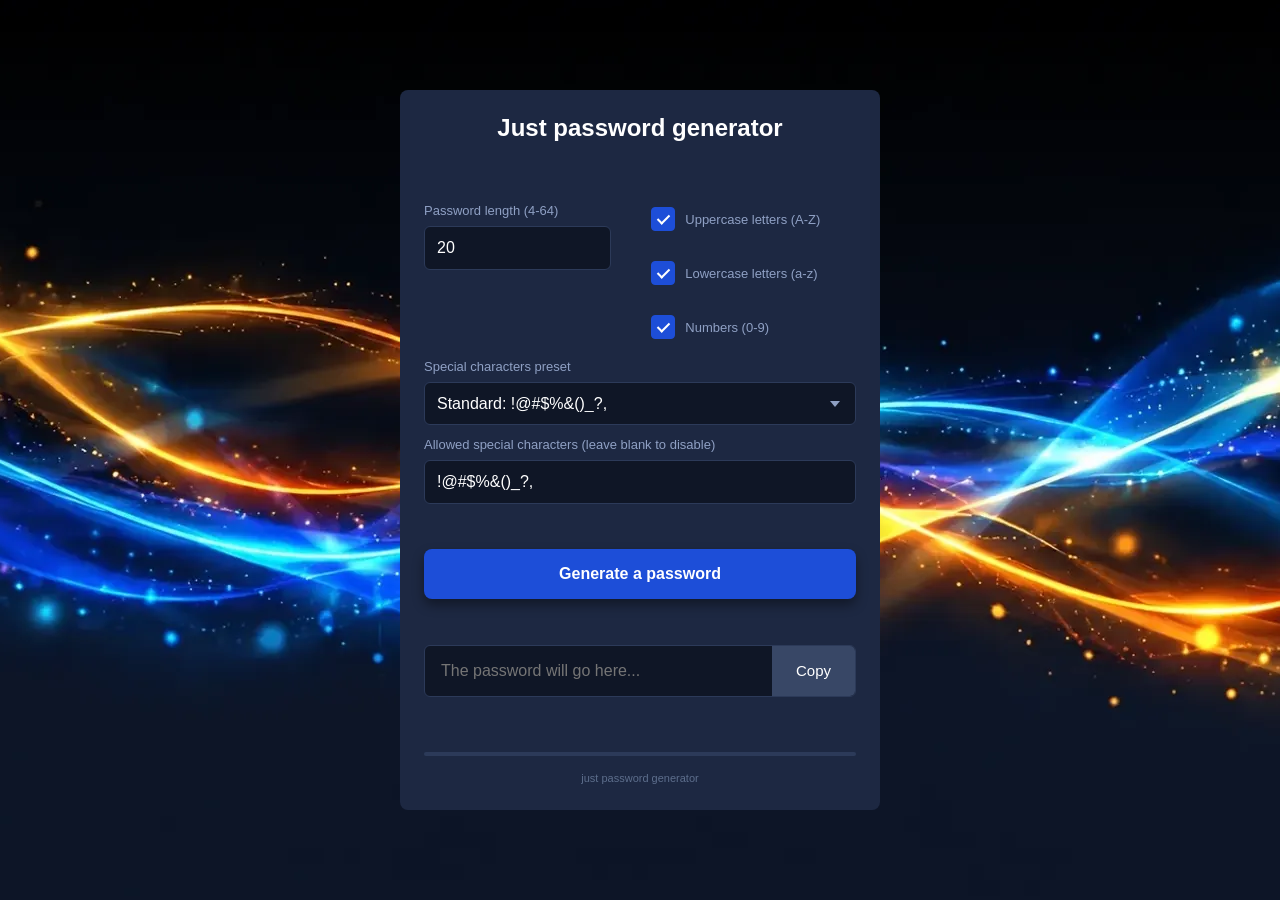
==== j_pgen.html @ 9e4914c0 "Update j_pgen.html" ====
<!DOCTYPE html>

<!--
    Application: Just Password Generator
    Version: 0.3.2
    Authors: Andrii Furs & Tymur Furs
    License: MIT (https://opensource.org/license/mit)
    Description: Cryptographically secure, zero-tracking offline password generator.
-->

<html lang="uk">
<head>
    <meta charset="UTF-8">
    <meta name="viewport" content="width=device-width, initial-scale=1.0, maximum-scale=1.0, user-scalable=no, viewport-fit=cover">
    <title>Password Generator</title>
    <link rel="stylesheet" href="j_pgen.css">
    <link rel="manifest" href="manifest.json">
    <script src="j_pgen.js" defer></script>
</head>
<body>

    <main class="app-container">
        <h1 class="app-title">Just password generator</h1>

        <section class="settings-grid">
            <!-- Длина пароля -->
            <div class="input-group">
                <label for="password-length"> Password length (4-64)</label>
                <input type="number" id="password-length" value="20" min="4" max="64">
            </div>

            <div class="checkbox-group">
                <label class="custom-checkbox" style="margin-left: 20px;">
                    <input type="checkbox" id="chk-uppercase" checked>
                    <span class="checkmark"></span>
                    Uppercase letters (A-Z)
                </label>
                <label class="custom-checkbox" style="margin-left: 20px; margin-top: 16px;">
                    <input type="checkbox" id="chk-lowercase" checked>
                    <span class="checkmark"></span>
                    Lowercase letters (a-z)
                </label>
                <label class="custom-checkbox" style="margin-left: 20px; margin-top: 16px;">
                    <input type="checkbox" id="chk-numbers" checked>
                    <span class="checkmark"></span>
                    Numbers (0-9)
                </label>
            </div>
        </section>

        <section class="special-chars-section" style="margin-top: -26px;">
            <div class="input-group">
                <label for="chars-preset"> Special characters preset</label>
                <select id="chars-preset">
                    <option value="standard">Standard: !@#$%&()_?,</option>
                    <option value="strict">Without brackets and commas: !@#$_-</option>
                    <option value="minimal">Minimum: !@*</option>
                    <option value="custom">Custom:</option>
                </select>
            </div>

            <div class="input-group">
                <label for="special-chars"> Allowed special characters (leave blank to disable)</label>
                <input type="text" id="special-chars" value="!@#$%&()_?,">
            </div>
        </section>

        <button type="button" id="btn-generate" class="btn-main">Generate a password</button>

        <section class="result-section">
            <div class="result-container">
                <input type="text" id="result-display" readonly placeholder="The password will go here...">
                <button type="button" id="btn-copy">Copy</button>
            </div>
            <div id="copy-toast" class="toast-message">Copied</div>
        </section>

        <footer class="strength-footer">
            <div class="strength-bar-wrapper">
                <div id="strength-bar" class="strength-bar"></div>
            </div>
            <div class="footer-link-container">
                <a href="https://carcharodes.github.io/3.-just-password-generator/" target="_blank" rel="noopener">just password generator</a>
            </div>
            
        </footer>
    </main>

    <!-- Install PWA -->

    <script>
        
        let deferredPrompt;
        const installBtn = document.getElementById('btn-install-pwa');

        if ('serviceWorker' in navigator) {
            window.addEventListener('load', () => {
                navigator.serviceWorker.register('/3.-just-password-generator/sw.js')
                    .then(reg => console.log('Service Worker registered!'))
                    .catch(err => console.error('Service Worker failed:', err));
            });
        }

        window.addEventListener('beforeinstallprompt', (e) => {
            e.preventDefault();
            deferredPrompt = e;

            installBtn.removeAttribute('disabled');
            installBtn.style.opacity = '1';
            installBtn.style.cursor = 'pointer';
        });

        installBtn.addEventListener('click', async () => {
            if (!deferredPrompt) return;

            deferredPrompt.prompt();
            const {
                outcome
            } = await deferredPrompt.userChoice;
            console.log(`User choice: ${outcome}`);
            deferredPrompt = null;
        });

        window.addEventListener('appinstalled', () => {
            console.log('App installed!');
            installBtn.style.display = 'none';
        });
        
    </script>

</body>
</html>
---- j_pgen.css ----
/* Скидання базових стилів та заборона скролу */
* {
    box-sizing: border-box;
    margin: 0;
    padding: 0;
    font-family: -apple-system, BlinkMacSystemFont, "Segoe UI", Roboto, Helvetica, Arial, sans-serif;
    -webkit-tap-highlight-color: transparent;
    user-select: none;
}

html, body {
    width: 100%;
    height: 100dvh;
    background-color: #0d1527;
    color: #ffffff;
    overflow: hidden;
    background-image: url(landing_back.webp);
    background-position: top;
    background-repeat: no-repeat;
}

body {
    display: flex;
    justify-content: center;
    align-items: center;
    padding: env(safe-area-inset-top) env(safe-area-inset-right) env(safe-area-inset-bottom) env(safe-area-inset-left);
}

/* Контейнер додатка */
.app-container {
    width: 100%;
    max-width: 480px;
    height: 100%;
    max-height: 720px;
    padding: 24px;
    display: flex;
    flex-direction: column;
    justify-content: space-between;
    background-color: #1d2842;
    border-radius: 8px;
}

/* Заголовок */
.app-title {
    font-size: 24px;
    font-weight: 700;
    text-align: center;
    margin-bottom: 16px;
    color: #ffffff;
}

/* Сітки та групи введення */
.settings-grid {
    display: flex;
    gap: 20px;
    align-items: flex-start;
}

.input-group {
    display: flex;
    flex-direction: column;
    gap: 8px;
    flex: 1;
}

/* Окремий ізольований контейнер суто для селекту, щоб не чіпати інші блоки */
.special-chars-section .input-group:first-child {
    position: relative;
}

/* Малюємо стрілочку ТІЛЬКИ всередині блоку з селектом */
.special-chars-section .input-group:first-child::after {
    content: "";
    position: absolute;
    right: 16px;
    bottom: 18px;
    width: 0;
    height: 0;
    border-left: 5px solid transparent;
    border-right: 5px solid transparent;
    border-top: 6px solid #8fa0c4;
    pointer-events: none;
}

.input-group label {
    font-size: 13px;
    color: #8fa0c4;
}

.input-group input[type="number"],
.input-group input[type="text"],
.input-group select {
    background-color: #0f1626;
    border: 1px solid #2c3a59;
    border-radius: 6px;
    color: #ffffff;
    padding: 12px;
    font-size: 16px;
    outline: none;
    width: 100%;
    transition: border-color 0.2s;
    appearance: none;
    -webkit-appearance: none;
    -moz-appearance: none;
}

.input-group select {
    padding-right: 36px;
}

/* Видалення стрілочок з input[type="number"] */
.input-group input[type="number"]::-webkit-outer-spin-button,
.input-group input[type="number"]::-webkit-inner-spin-button {
    -webkit-appearance: none;
    margin: 0;
}
.input-group input[type="number"] {
    -moz-appearance: textfield;
}

.input-group input:focus,
.input-group select:focus {
    border-color: #3b82f6;
}

/* Чекбокси */
.checkbox-group {
    display: flex;
    flex-direction: column;
    gap: 14px;
    flex: 1.2;
    padding-top: 4px;
}

.custom-checkbox {
    display: flex;
    align-items: center;
    position: relative;
    cursor: pointer;
    font-size: 13px;
    color: #8fa0c4;
    gap: 10px;
}

.custom-checkbox input {
    position: absolute;
    opacity: 0;
    cursor: pointer;
    height: 0;
    width: 0;
}

.checkmark {
    width: 24px;
    height: 24px;
    background-color: #0f1626;
    border: 1px solid #2c3a59;
    border-radius: 4px;
    display: flex;
    align-items: center;
    justify-content: center;
    transition: background-color 0.2s, border-color 0.2s;
}

.custom-checkbox input:checked ~ .checkmark {
    background-color: #1d4ed8;
    border-color: #1d4ed8;
}

.checkmark:after {
    content: "";
    display: none;
    width: 5px;
    height: 10px;
    border: solid white;
    border-width: 0 2px 2px 0;
    transform: rotate(45deg);
    margin-bottom: 2px;
}

.custom-checkbox input:checked ~ .checkmark:after {
    display: block;
}

.special-chars-section {
    display: flex;
    flex-direction: column;
    gap: 12px;
}

/* Головна кнопка генерації */
.btn-main {
    background-color: #1d4ed8;
    border: none;
    border-radius: 8px;
    color: white;
    padding: 16px;
    font-size: 16px;
    font-weight: 600;
    cursor: pointer;
    box-shadow: 0 6px 12px rgba(0, 0, 0, 0.4);
    transition: opacity 0.2s, transform 0.1s;
}

.btn-main:active {
    transform: scale(0.97);
    box-shadow: 0 2px 6px rgba(0, 0, 0, 0.2);
}

.btn-main:disabled {
    background: #2a354f;
    color: #5d6e8c;
    box-shadow: none;
    cursor: not-allowed;
}

/* Блок результату */
.result-section {
    position: relative;
    display: flex;
    flex-direction: column;
    align-items: center;
    width: 100%;
}

.result-container {
    display: flex;
    width: 100%;
    background-color: #0f1626;
    border: 1px solid #2c3a59;
    border-radius: 6px;
    overflow: hidden;
    z-index: 2; /* Надаємо пріоритет над іншими елементами */
}

#result-display {
    flex: 1;
    background: transparent;
    border: none;
    color: #ffffff;
    padding: 16px;
    font-size: 16px;
    outline: none;
    user-select: text;
}

#btn-copy {
    background-color: #384766;
    border: none;
    color: #ffffff;
    padding: 0 24px;
    font-size: 15px;
    cursor: pointer;
    transition: background-color 0.2s;
}

#btn-copy:active {
    background-color: #2c3852;
}

/* Сповіщення про копіювання */
.toast-message {
    font-size: 12px;
    color: #8fa0c4;
    margin-top: 8px;
    opacity: 0;
    transition: opacity 0.2s ease-in-out;
    position: absolute;
    bottom: -22px;
    z-index: 1;
}

.toast-message.show {
    opacity: 1;
}

/* Лінія надійності в самому низу */
.strength-footer {
    width: 100%;
    padding-top: 10px;
}

.strength-bar-wrapper {
    width: 100%;
    height: 4px;
    background-color: #2c3a59;
    border-radius: 2px;
    overflow: hidden;
}

.strength-bar {
    width: 0%;
    height: 100%;
    background-color: transparent;
    transition: width 0.4s cubic-bezier(0.4, 0, 0.2, 1), background-color 0.4s ease;
}

/* Стилі для посилання на сайт у футері */
.footer-link-container {
    text-align: center;
    margin-top: 12px; /* Відступ від індикатора надійності */
}

.footer-link-container a {
    font-size: 11px;
    color: #5d6e8c; /* Приглушений колір, щоб не відволікати */
    text-decoration: none;
    transition: color 0.2s ease;
    user-select: none;
    -webkit-user-drag: none;
}

/* М'яке підсвічування при ховері або тапі */
.footer-link-container a:hover,
.footer-link-container a:active {
    color: #8fa0c4;
}
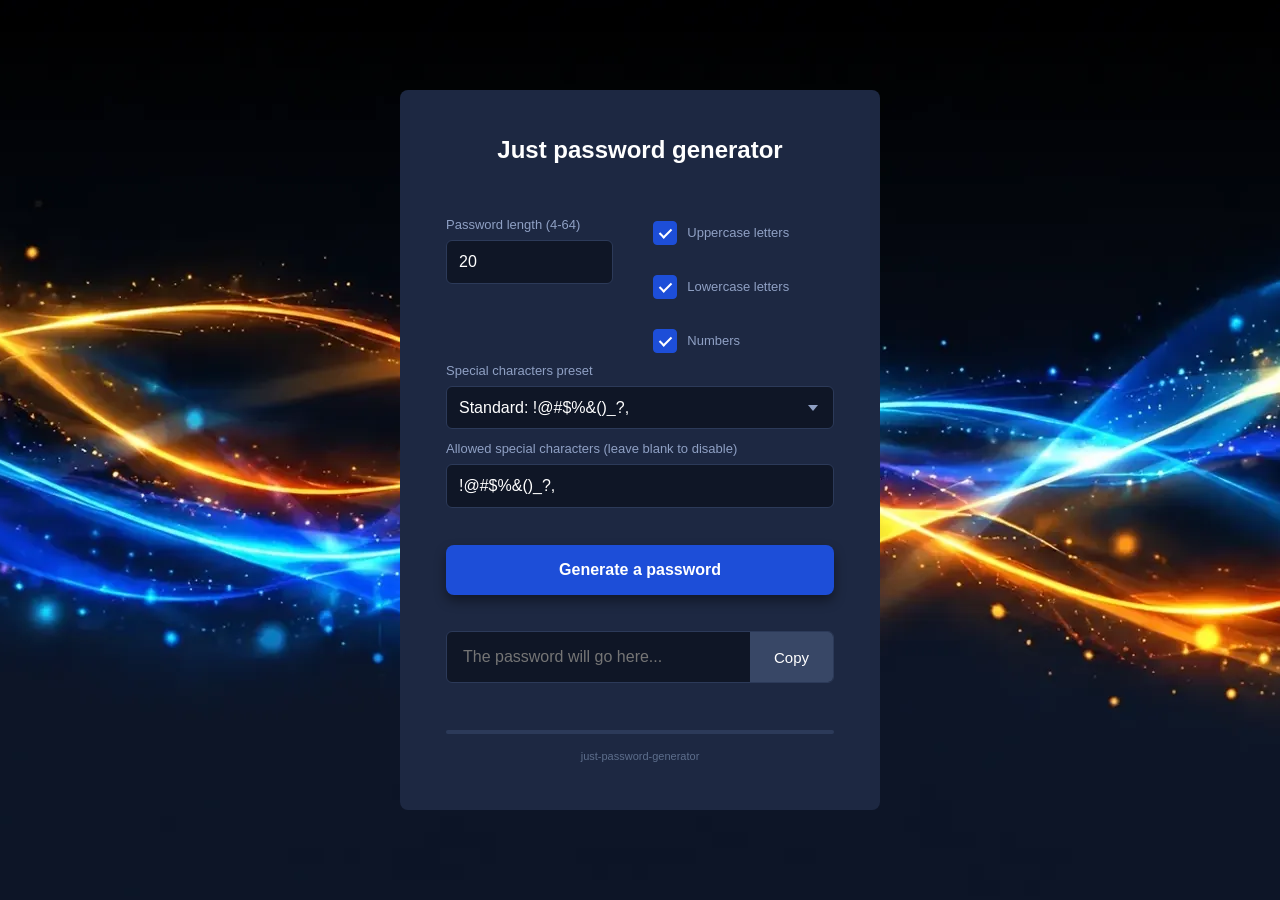
==== commit 61921e70: "Update j_pgen.html" ====
--- a/j_pgen.html
+++ b/j_pgen.html
@@ -3,7 +3,7 @@
 <!--
     Application: Just Password Generator
     Version: 0.3.2
-    Authors: Andrii Furs & Tymur Furs
+    Authors: Andrii Furs, Tymur Furs (https://yourwebsite.com)
     License: MIT (https://opensource.org/license/mit)
     Description: Cryptographically secure, zero-tracking offline password generator.
 -->
@@ -14,7 +14,6 @@
     <meta name="viewport" content="width=device-width, initial-scale=1.0, maximum-scale=1.0, user-scalable=no, viewport-fit=cover">
     <title>Password Generator</title>
     <link rel="stylesheet" href="j_pgen.css">
-    <link rel="manifest" href="manifest.json">
     <script src="j_pgen.js" defer></script>
 </head>
 <body>
@@ -33,17 +32,17 @@
                 <label class="custom-checkbox" style="margin-left: 20px;">
                     <input type="checkbox" id="chk-uppercase" checked>
                     <span class="checkmark"></span>
-                    Uppercase letters (A-Z)
+                    Uppercase letters
                 </label>
                 <label class="custom-checkbox" style="margin-left: 20px; margin-top: 16px;">
                     <input type="checkbox" id="chk-lowercase" checked>
                     <span class="checkmark"></span>
-                    Lowercase letters (a-z)
+                    Lowercase letters
                 </label>
                 <label class="custom-checkbox" style="margin-left: 20px; margin-top: 16px;">
                     <input type="checkbox" id="chk-numbers" checked>
                     <span class="checkmark"></span>
-                    Numbers (0-9)
+                    Numbers
                 </label>
             </div>
         </section>
@@ -80,53 +79,11 @@
                 <div id="strength-bar" class="strength-bar"></div>
             </div>
             <div class="footer-link-container">
-                <a href="https://carcharodes.github.io/3.-just-password-generator/" target="_blank" rel="noopener">just password generator</a>
+                <a href="https://carcharodes.github.io/3.-just-password-generator/" target="_blank" rel="noopener">just-password-generator</a>
             </div>
             
         </footer>
     </main>
 
-    <!-- Install PWA -->
-
-    <script>
-        
-        let deferredPrompt;
-        const installBtn = document.getElementById('btn-install-pwa');
-
-        if ('serviceWorker' in navigator) {
-            window.addEventListener('load', () => {
-                navigator.serviceWorker.register('/3.-just-password-generator/sw.js')
-                    .then(reg => console.log('Service Worker registered!'))
-                    .catch(err => console.error('Service Worker failed:', err));
-            });
-        }
-
-        window.addEventListener('beforeinstallprompt', (e) => {
-            e.preventDefault();
-            deferredPrompt = e;
-
-            installBtn.removeAttribute('disabled');
-            installBtn.style.opacity = '1';
-            installBtn.style.cursor = 'pointer';
-        });
-
-        installBtn.addEventListener('click', async () => {
-            if (!deferredPrompt) return;
-
-            deferredPrompt.prompt();
-            const {
-                outcome
-            } = await deferredPrompt.userChoice;
-            console.log(`User choice: ${outcome}`);
-            deferredPrompt = null;
-        });
-
-        window.addEventListener('appinstalled', () => {
-            console.log('App installed!');
-            installBtn.style.display = 'none';
-        });
-        
-    </script>
-
 </body>
 </html>
--- a/j_pgen.css
+++ b/j_pgen.css
@@ -1,4 +1,3 @@
-/* Скидання базових стилів та заборона скролу */
 * {
     box-sizing: border-box;
     margin: 0;
@@ -26,13 +25,12 @@
     padding: env(safe-area-inset-top) env(safe-area-inset-right) env(safe-area-inset-bottom) env(safe-area-inset-left);
 }
 
-/* Контейнер додатка */
 .app-container {
     width: 100%;
     max-width: 480px;
     height: 100%;
     max-height: 720px;
-    padding: 24px;
+    padding: 46px;
     display: flex;
     flex-direction: column;
     justify-content: space-between;
@@ -40,7 +38,6 @@
     border-radius: 8px;
 }
 
-/* Заголовок */
 .app-title {
     font-size: 24px;
     font-weight: 700;
@@ -49,7 +46,6 @@
     color: #ffffff;
 }
 
-/* Сітки та групи введення */
 .settings-grid {
     display: flex;
     gap: 20px;
@@ -63,12 +59,10 @@
     flex: 1;
 }
 
-/* Окремий ізольований контейнер суто для селекту, щоб не чіпати інші блоки */
 .special-chars-section .input-group:first-child {
     position: relative;
 }
 
-/* Малюємо стрілочку ТІЛЬКИ всередині блоку з селектом */
 .special-chars-section .input-group:first-child::after {
     content: "";
     position: absolute;
@@ -108,7 +102,6 @@
     padding-right: 36px;
 }
 
-/* Видалення стрілочок з input[type="number"] */
 .input-group input[type="number"]::-webkit-outer-spin-button,
 .input-group input[type="number"]::-webkit-inner-spin-button {
     -webkit-appearance: none;
@@ -123,7 +116,6 @@
     border-color: #3b82f6;
 }
 
-/* Чекбокси */
 .checkbox-group {
     display: flex;
     flex-direction: column;
@@ -188,7 +180,6 @@
     gap: 12px;
 }
 
-/* Головна кнопка генерації */
 .btn-main {
     background-color: #1d4ed8;
     border: none;
@@ -214,7 +205,6 @@
     cursor: not-allowed;
 }
 
-/* Блок результату */
 .result-section {
     position: relative;
     display: flex;
@@ -230,7 +220,7 @@
     border: 1px solid #2c3a59;
     border-radius: 6px;
     overflow: hidden;
-    z-index: 2; /* Надаємо пріоритет над іншими елементами */
+    z-index: 2;
 }
 
 #result-display {
@@ -258,7 +248,6 @@
     background-color: #2c3852;
 }
 
-/* Сповіщення про копіювання */
 .toast-message {
     font-size: 12px;
     color: #8fa0c4;
@@ -274,7 +263,6 @@
     opacity: 1;
 }
 
-/* Лінія надійності в самому низу */
 .strength-footer {
     width: 100%;
     padding-top: 10px;
@@ -295,22 +283,20 @@
     transition: width 0.4s cubic-bezier(0.4, 0, 0.2, 1), background-color 0.4s ease;
 }
 
-/* Стилі для посилання на сайт у футері */
 .footer-link-container {
     text-align: center;
-    margin-top: 12px; /* Відступ від індикатора надійності */
+    margin-top: 12px;
 }
 
 .footer-link-container a {
     font-size: 11px;
-    color: #5d6e8c; /* Приглушений колір, щоб не відволікати */
+    color: #5d6e8c;
     text-decoration: none;
     transition: color 0.2s ease;
     user-select: none;
     -webkit-user-drag: none;
 }
 
-/* М'яке підсвічування при ховері або тапі */
 .footer-link-container a:hover,
 .footer-link-container a:active {
     color: #8fa0c4;
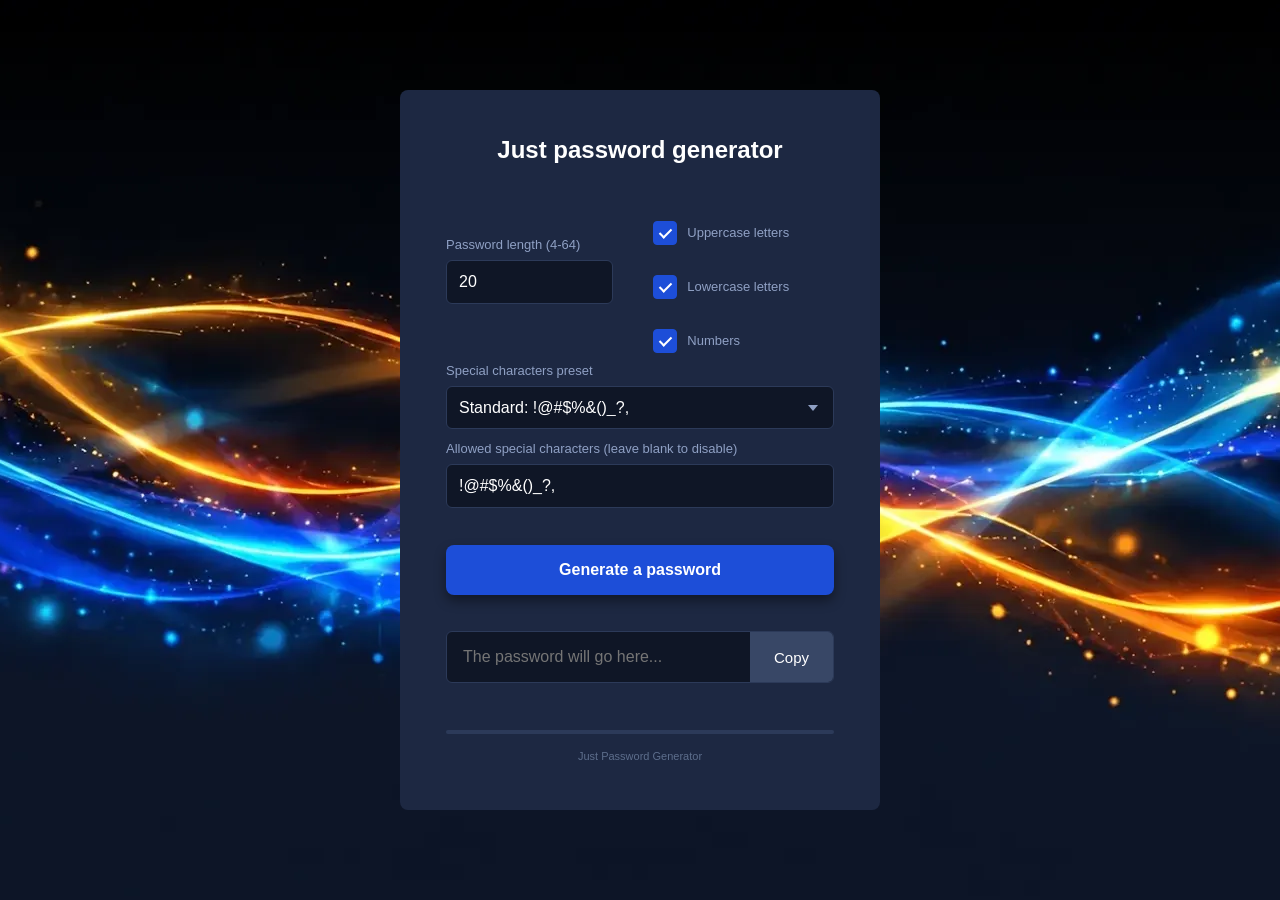
==== commit 6e238e49: "Update j_pgen.html" ====
--- a/j_pgen.html
+++ b/j_pgen.html
@@ -22,8 +22,8 @@
         <h1 class="app-title">Just password generator</h1>
 
         <section class="settings-grid">
-            <!-- Длина пароля -->
-            <div class="input-group">
+           
+            <div class="input-group" style="margin-top: 20px;">
                 <label for="password-length"> Password length (4-64)</label>
                 <input type="number" id="password-length" value="20" min="4" max="64">
             </div>
@@ -79,7 +79,7 @@
                 <div id="strength-bar" class="strength-bar"></div>
             </div>
             <div class="footer-link-container">
-                <a href="https://carcharodes.github.io/3.-just-password-generator/" target="_blank" rel="noopener">just-password-generator</a>
+                <a href="https://carcharodes.github.io/just-password-generator/" target="_blank" rel="noopener">Just Password Generator</a>
             </div>
             
         </footer>
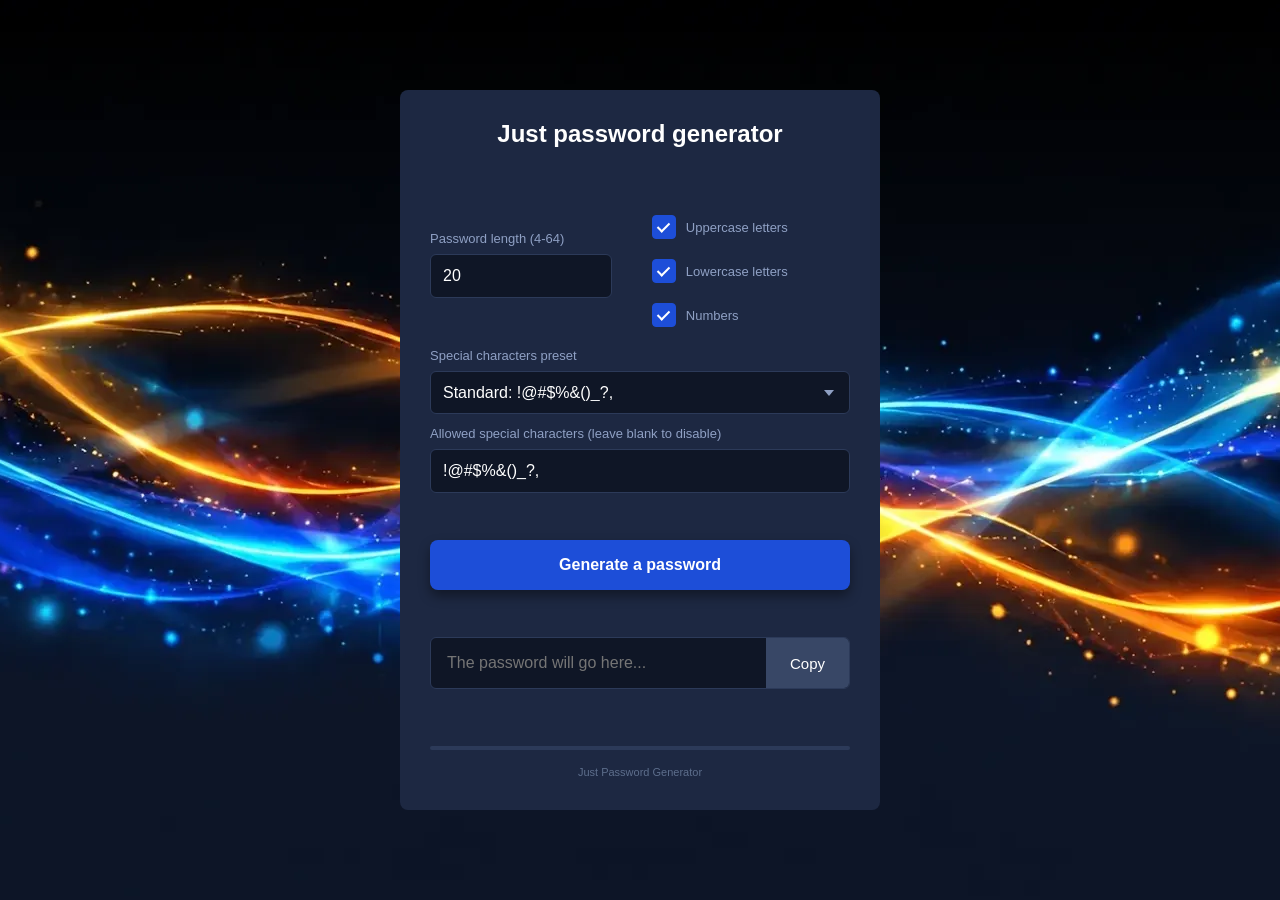
==== commit 143e925a: "Update j_pgen.html" ====
--- a/j_pgen.html
+++ b/j_pgen.html
@@ -34,12 +34,12 @@
                     <span class="checkmark"></span>
                     Uppercase letters
                 </label>
-                <label class="custom-checkbox" style="margin-left: 20px; margin-top: 16px;">
+                <label class="custom-checkbox" style="margin-left: 20px; margin-top: 6px;">
                     <input type="checkbox" id="chk-lowercase" checked>
                     <span class="checkmark"></span>
                     Lowercase letters
                 </label>
-                <label class="custom-checkbox" style="margin-left: 20px; margin-top: 16px;">
+                <label class="custom-checkbox" style="margin-left: 20px; margin-top: 6px;">
                     <input type="checkbox" id="chk-numbers" checked>
                     <span class="checkmark"></span>
                     Numbers
--- a/j_pgen.css
+++ b/j_pgen.css
@@ -30,7 +30,7 @@
     max-width: 480px;
     height: 100%;
     max-height: 720px;
-    padding: 46px;
+    padding: 30px;
     display: flex;
     flex-direction: column;
     justify-content: space-between;
